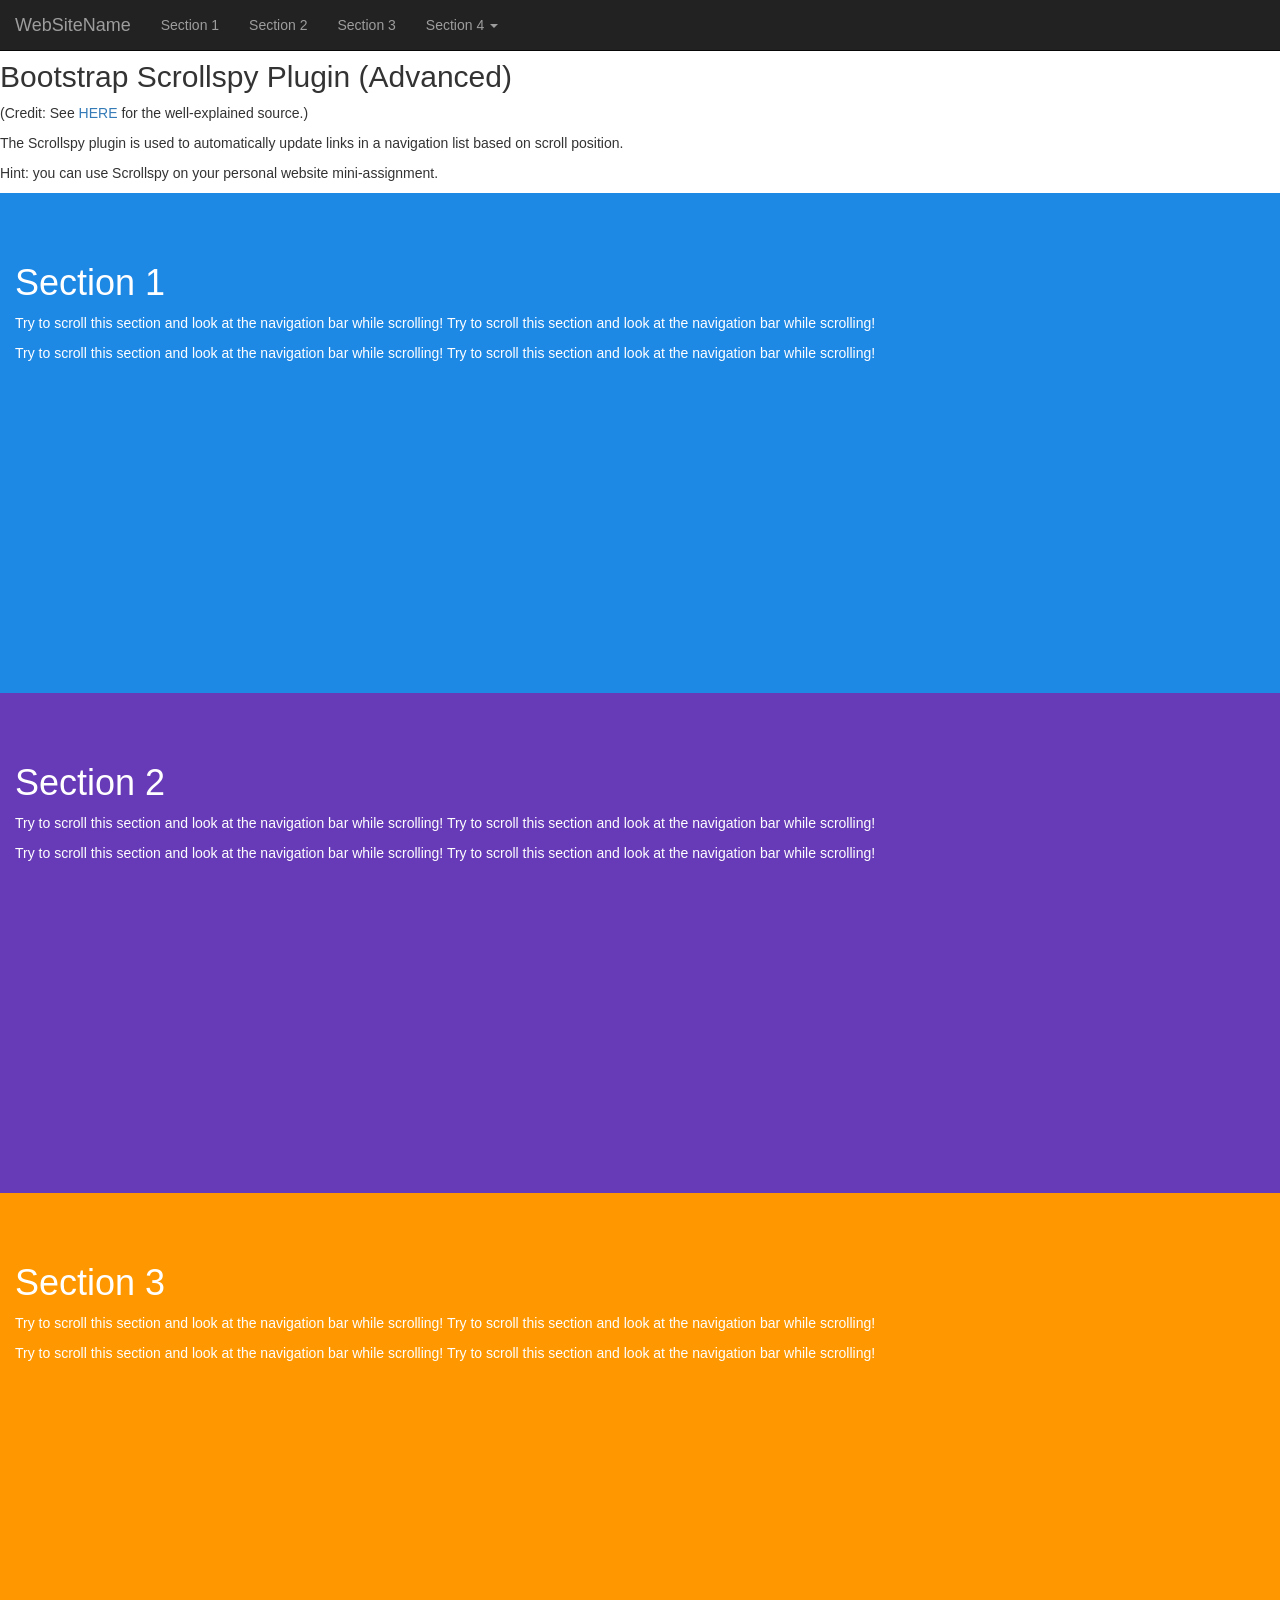
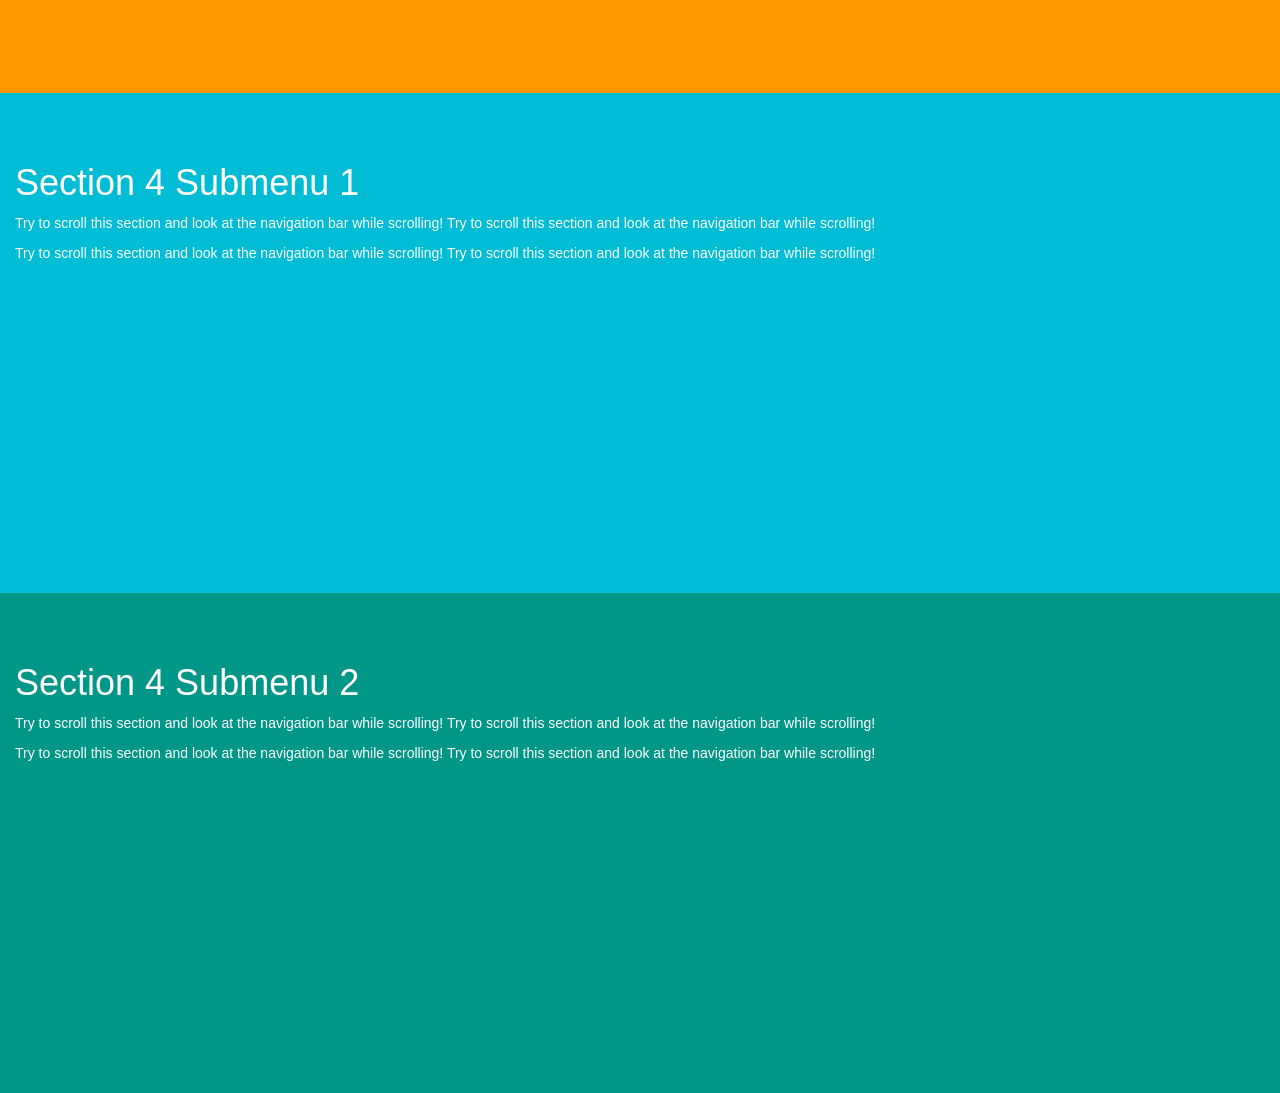
==== index.html @ ad75f625 "added example code from lecture 6 demo code" ====
<!DOCTYPE html>
<html lang="en">

<head>
  <title>Bootstrap Example</title>
  <meta charset="utf-8">
  <meta name="viewport" content="width=device-width, initial-scale=1">
  <!-- Stylesheets -->
  <link rel="stylesheet" href="https://maxcdn.bootstrapcdn.com/bootstrap/3.4.1/css/bootstrap.min.css">
  <link rel="stylesheet" href="myStyle_Scrollspy.css" />

  <script src="https://ajax.googleapis.com/ajax/libs/jquery/3.4.1/jquery.min.js"></script>
  <script src="https://maxcdn.bootstrapcdn.com/bootstrap/3.4.1/js/bootstrap.min.js"></script>
</head>

<!-- note that the body tag can have attribute as well -->

<body data-spy="scroll" data-target=".navbar" data-offset="50">

  <br>
  <br>
  <h2>Bootstrap Scrollspy Plugin (Advanced)</h2>
  <p> (Credit: See <a href="https://www.w3schools.com/bootstrap/bootstrap_scrollspy.asp" target="_blank"> HERE</a> for
    the
    well-explained source.)</p>

  <p>The Scrollspy plugin is used to automatically update links in a navigation list based on scroll position.</p>
  <p>Hint: you can use Scrollspy on your personal website mini-assignment.</p>

  <nav class="navbar navbar-inverse navbar-fixed-top">
    <div class="container-fluid">
      <div class="navbar-header">
        <button type="button" class="navbar-toggle" data-toggle="collapse" data-target="#myNavbar">
          <span class="icon-bar"></span>
          <span class="icon-bar"></span>
          <span class="icon-bar"></span>
        </button>
        <a class="navbar-brand" href="#">WebSiteName</a>
      </div>
      <div>
        <div class="collapse navbar-collapse" id="myNavbar">
          <ul class="nav navbar-nav">
            <li><a href="#section1">Section 1</a></li>
            <li><a href="#section2">Section 2</a></li>
            <li><a href="#section3">Section 3</a></li>
            <li class="dropdown"><a class="dropdown-toggle" data-toggle="dropdown" href="#">Section 4 <span
                  class="caret"></span></a>
              <ul class="dropdown-menu">
                <li><a href="#section41">Section 4-1</a></li>
                <li><a href="#section42">Section 4-2</a></li>
              </ul>
            </li>
          </ul>
        </div>
      </div>
    </div>
  </nav>

  <div id="section1" class="container-fluid">
    <h1>Section 1</h1>
    <p>Try to scroll this section and look at the navigation bar while scrolling! Try to scroll this section and look at
      the navigation bar while scrolling!</p>
    <p>Try to scroll this section and look at the navigation bar while scrolling! Try to scroll this section and look at
      the navigation bar while scrolling!</p>
  </div>
  <div id="section2" class="container-fluid">
    <h1>Section 2</h1>
    <p>Try to scroll this section and look at the navigation bar while scrolling! Try to scroll this section and look at
      the navigation bar while scrolling!</p>
    <p>Try to scroll this section and look at the navigation bar while scrolling! Try to scroll this section and look at
      the navigation bar while scrolling!</p>
  </div>
  <div id="section3" class="container-fluid">
    <h1>Section 3</h1>
    <p>Try to scroll this section and look at the navigation bar while scrolling! Try to scroll this section and look at
      the navigation bar while scrolling!</p>
    <p>Try to scroll this section and look at the navigation bar while scrolling! Try to scroll this section and look at
      the navigation bar while scrolling!</p>
  </div>
  <div id="section41" class="container-fluid">
    <h1>Section 4 Submenu 1</h1>
    <p>Try to scroll this section and look at the navigation bar while scrolling! Try to scroll this section and look at
      the navigation bar while scrolling!</p>
    <p>Try to scroll this section and look at the navigation bar while scrolling! Try to scroll this section and look at
      the navigation bar while scrolling!</p>
  </div>
  <div id="section42" class="container-fluid">
    <h1>Section 4 Submenu 2</h1>
    <p>Try to scroll this section and look at the navigation bar while scrolling! Try to scroll this section and look at
      the navigation bar while scrolling!</p>
    <p>Try to scroll this section and look at the navigation bar while scrolling! Try to scroll this section and look at
      the navigation bar while scrolling!</p>
  </div>


</body>

</html>
---- myStyle_Scrollspy.css ----
body {
  position: relative;
}

#section1 {
  padding-top: 50px;
  height: 500px;
  color: #fff;
  background-color: #1E88E5;
}

#section2 {
  padding-top: 50px;
  height: 500px;
  color: #fff;
  background-color: #673ab7;
}

#section3 {
  padding-top: 50px;
  height: 500px;
  color: #fff;
  background-color: #ff9800;
}

#section41 {
  padding-top: 50px;
  height: 500px;
  color: #fff;
  background-color: #00bcd4;
}

#section42 {
  padding-top: 50px;
  height: 500px;
  color: #fff;
  background-color: #009688;
}
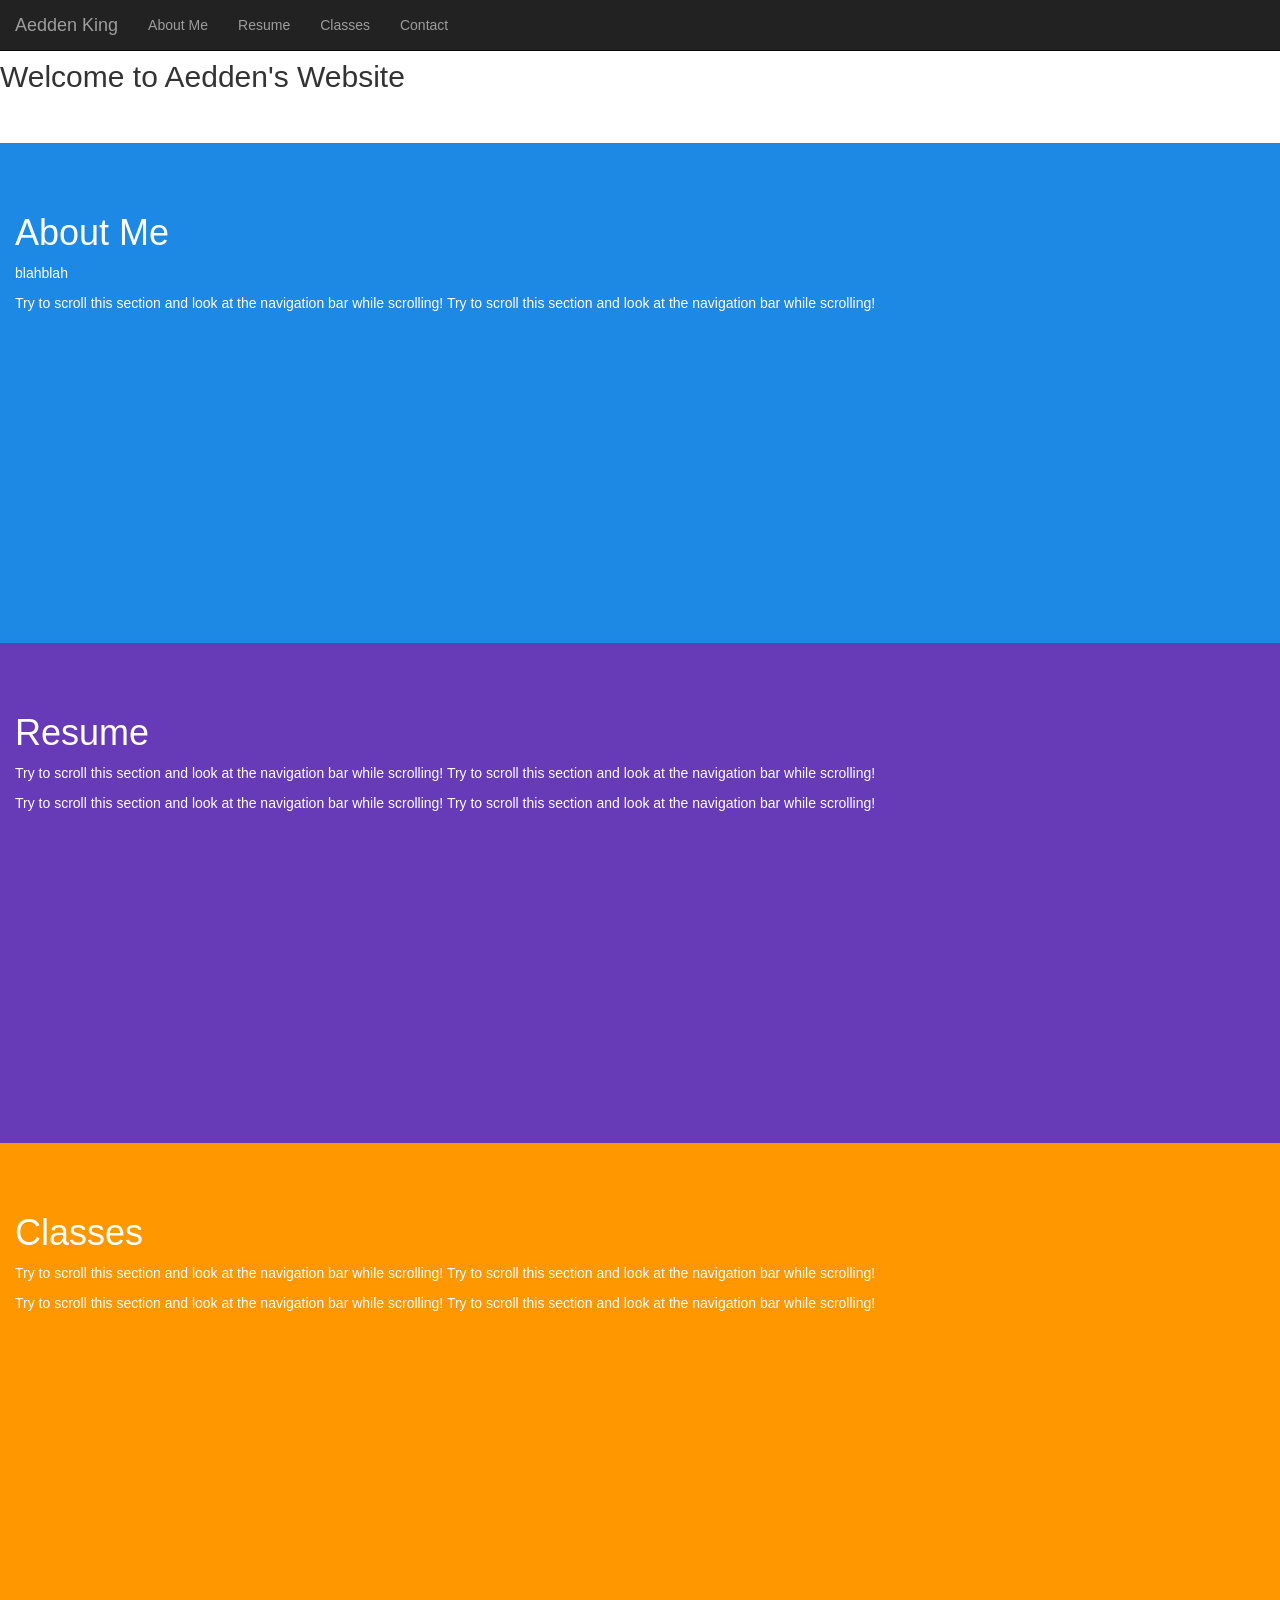
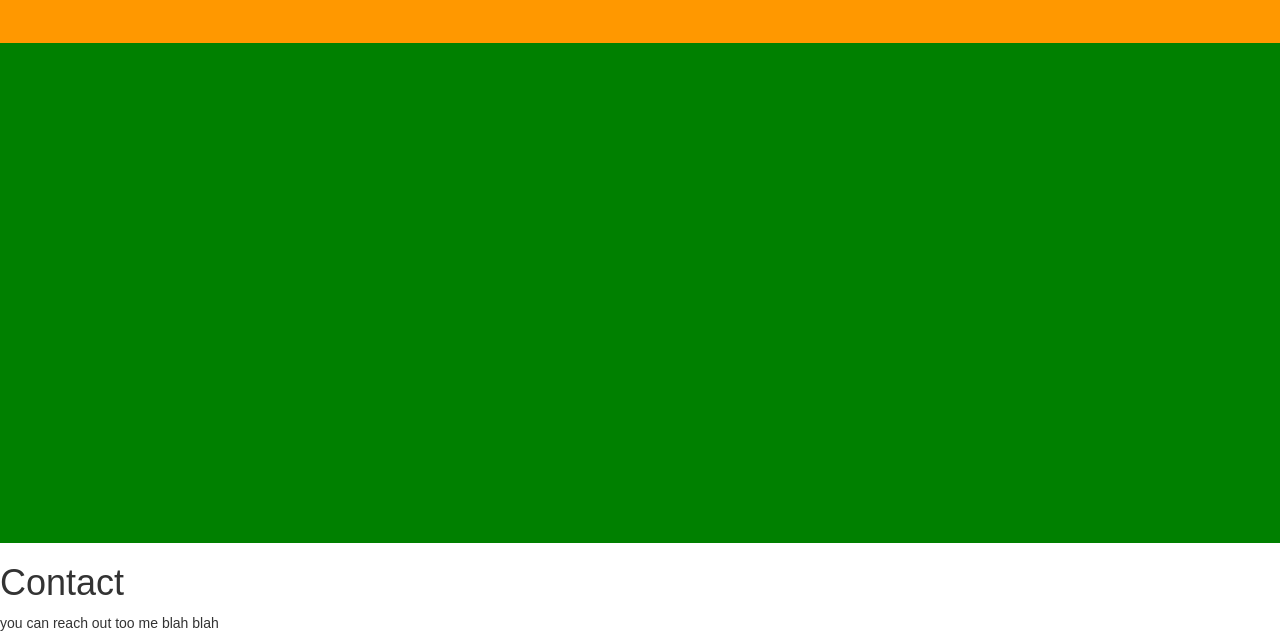
==== commit b1a8df55: "eddited template file to personal website for aedden" ====
--- a/index.html
+++ b/index.html
@@ -2,7 +2,7 @@
 <html lang="en">
 
 <head>
-  <title>Bootstrap Example</title>
+  <title>Aedden King Personal Website</title>
   <meta charset="utf-8">
   <meta name="viewport" content="width=device-width, initial-scale=1">
   <!-- Stylesheets -->
@@ -19,14 +19,9 @@
 
   <br>
   <br>
-  <h2>Bootstrap Scrollspy Plugin (Advanced)</h2>
-  <p> (Credit: See <a href="https://www.w3schools.com/bootstrap/bootstrap_scrollspy.asp" target="_blank"> HERE</a> for
-    the
-    well-explained source.)</p>
-
-  <p>The Scrollspy plugin is used to automatically update links in a navigation list based on scroll position.</p>
-  <p>Hint: you can use Scrollspy on your personal website mini-assignment.</p>
-
+  <h2>Welcome to Aedden's Website </h2>
+  <br>
+  <br>
   <nav class="navbar navbar-inverse navbar-fixed-top">
     <div class="container-fluid">
       <div class="navbar-header">
@@ -35,19 +30,20 @@
           <span class="icon-bar"></span>
           <span class="icon-bar"></span>
         </button>
-        <a class="navbar-brand" href="#">WebSiteName</a>
+        <a class="navbar-brand" href="#">Aedden King</a>
       </div>
       <div>
         <div class="collapse navbar-collapse" id="myNavbar">
           <ul class="nav navbar-nav">
-            <li><a href="#section1">Section 1</a></li>
-            <li><a href="#section2">Section 2</a></li>
-            <li><a href="#section3">Section 3</a></li>
-            <li class="dropdown"><a class="dropdown-toggle" data-toggle="dropdown" href="#">Section 4 <span
+            <li><a href="#section1">About Me</a></li>
+            <li><a href="#section2">Resume</a></li>
+            <li><a href="#section3">Classes</a></li>
+            <li><a href="#section4">Contact</a></li>
+            <!-- <li class="dropdown"><a class="dropdown-toggle" data-toggle="dropdown" href="#">Section 4 <span
                   class="caret"></span></a>
               <ul class="dropdown-menu">
                 <li><a href="#section41">Section 4-1</a></li>
-                <li><a href="#section42">Section 4-2</a></li>
+                <li><a href="#section42">Section 4-2</a></li> -->
               </ul>
             </li>
           </ul>
@@ -57,27 +53,29 @@
   </nav>
 
   <div id="section1" class="container-fluid">
-    <h1>Section 1</h1>
-    <p>Try to scroll this section and look at the navigation bar while scrolling! Try to scroll this section and look at
-      the navigation bar while scrolling!</p>
+    <h1>About Me</h1>
+    <p>blahblah</p>
     <p>Try to scroll this section and look at the navigation bar while scrolling! Try to scroll this section and look at
       the navigation bar while scrolling!</p>
   </div>
   <div id="section2" class="container-fluid">
-    <h1>Section 2</h1>
+    <h1>Resume</h1>
     <p>Try to scroll this section and look at the navigation bar while scrolling! Try to scroll this section and look at
       the navigation bar while scrolling!</p>
     <p>Try to scroll this section and look at the navigation bar while scrolling! Try to scroll this section and look at
       the navigation bar while scrolling!</p>
   </div>
   <div id="section3" class="container-fluid">
-    <h1>Section 3</h1>
+    <h1>Classes</h1>
     <p>Try to scroll this section and look at the navigation bar while scrolling! Try to scroll this section and look at
       the navigation bar while scrolling!</p>
     <p>Try to scroll this section and look at the navigation bar while scrolling! Try to scroll this section and look at
       the navigation bar while scrolling!</p>
   </div>
-  <div id="section41" class="container-fluid">
+  <div id="section4" class="container-fluid"></div>
+  <h1>Contact</h1>
+  <p>you can reach out too me blah blah</p>
+  <!-- <div id="section41" class="container-fluid">
     <h1>Section 4 Submenu 1</h1>
     <p>Try to scroll this section and look at the navigation bar while scrolling! Try to scroll this section and look at
       the navigation bar while scrolling!</p>
@@ -89,7 +87,7 @@
     <p>Try to scroll this section and look at the navigation bar while scrolling! Try to scroll this section and look at
       the navigation bar while scrolling!</p>
     <p>Try to scroll this section and look at the navigation bar while scrolling! Try to scroll this section and look at
-      the navigation bar while scrolling!</p>
+      the navigation bar while scrolling!</p> -->
   </div>
 
 
--- a/myStyle_Scrollspy.css
+++ b/myStyle_Scrollspy.css
@@ -23,7 +23,14 @@
   background-color: #ff9800;
 }
 
-#section41 {
+#section4 {
+  padding-top: 50px;
+  height: 500px;
+  color: #fff;
+  background-color: #008000;
+}
+
+/* #section41 {
   padding-top: 50px;
   height: 500px;
   color: #fff;
@@ -35,4 +42,4 @@
   height: 500px;
   color: #fff;
   background-color: #009688;
-}
+} */
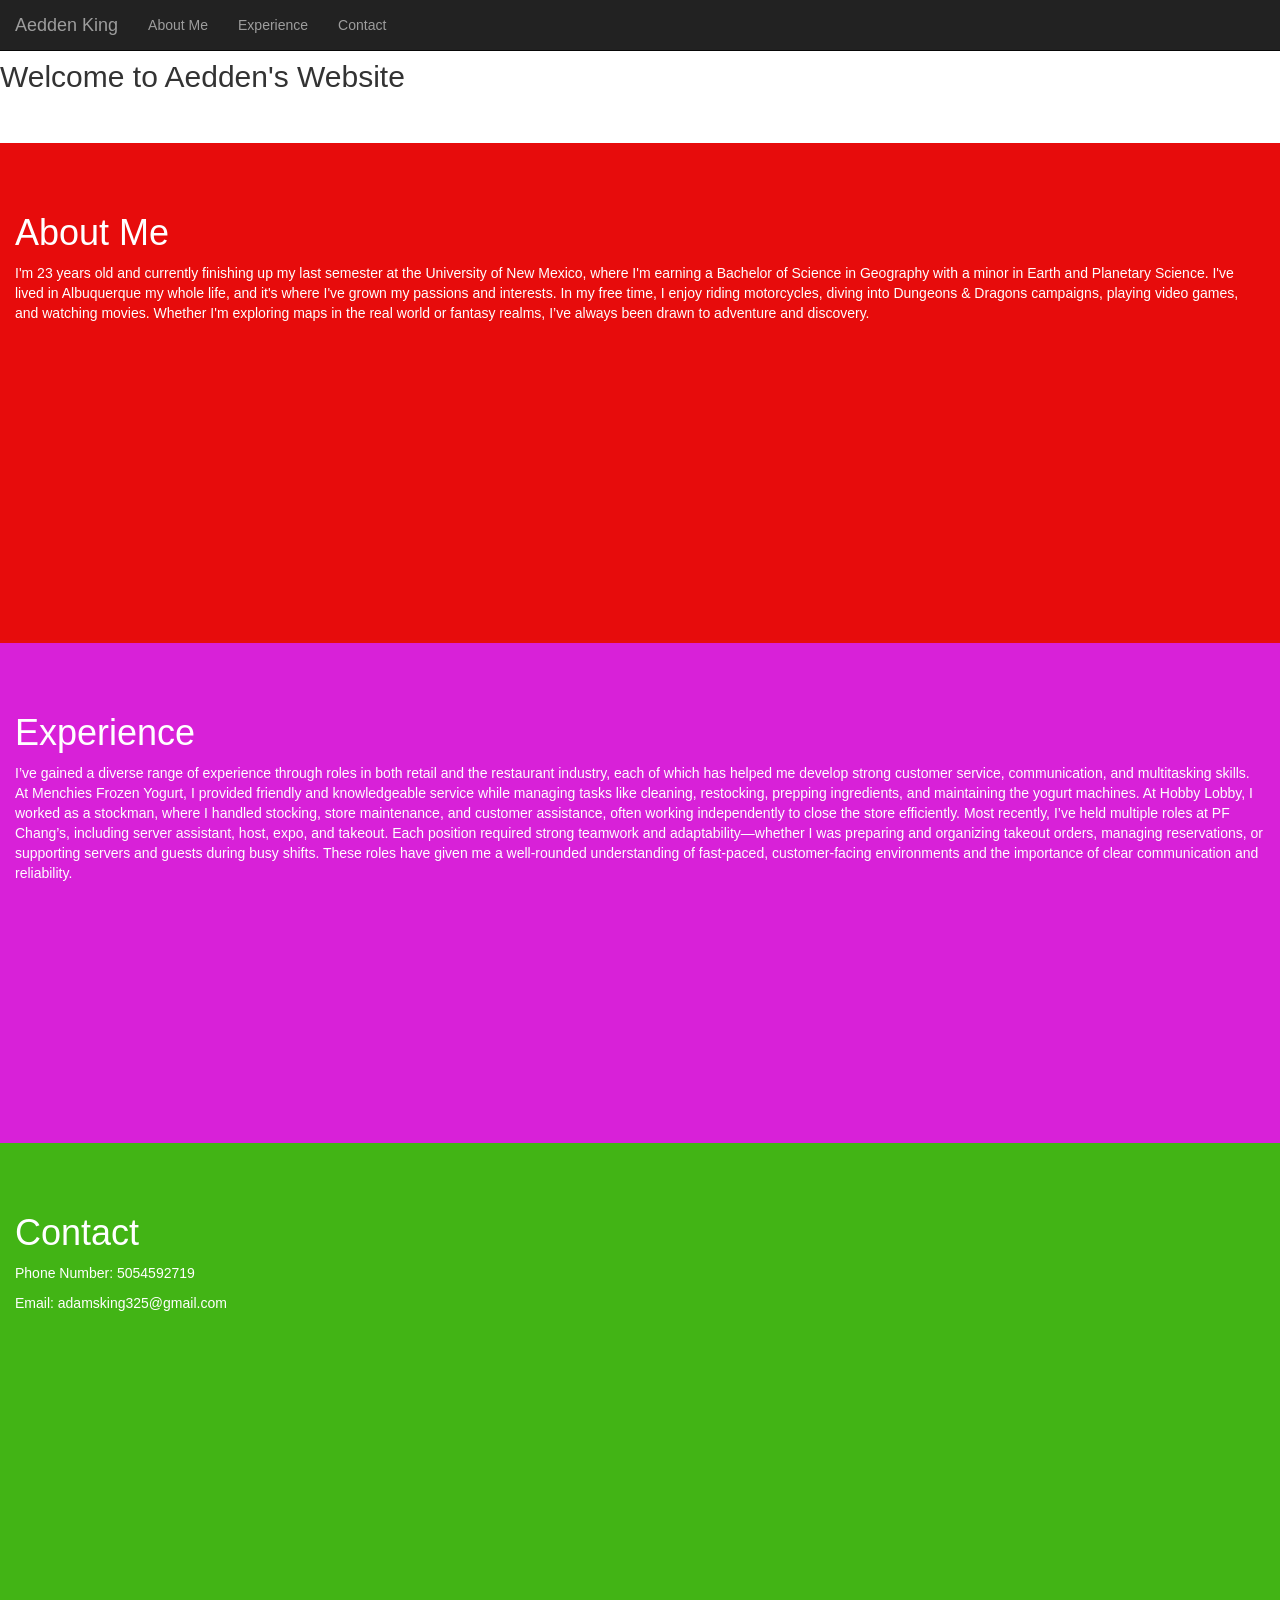
==== commit 002e2b53: "finished website template for Aedden" ====
--- a/index.html
+++ b/index.html
@@ -36,9 +36,8 @@
         <div class="collapse navbar-collapse" id="myNavbar">
           <ul class="nav navbar-nav">
             <li><a href="#section1">About Me</a></li>
-            <li><a href="#section2">Resume</a></li>
-            <li><a href="#section3">Classes</a></li>
-            <li><a href="#section4">Contact</a></li>
+            <li><a href="#section2">Experience</a></li>
+            <li><a href="#section3">Contact</a></li>
             <!-- <li class="dropdown"><a class="dropdown-toggle" data-toggle="dropdown" href="#">Section 4 <span
                   class="caret"></span></a>
               <ul class="dropdown-menu">
@@ -54,27 +53,19 @@
 
   <div id="section1" class="container-fluid">
     <h1>About Me</h1>
-    <p>blahblah</p>
-    <p>Try to scroll this section and look at the navigation bar while scrolling! Try to scroll this section and look at
-      the navigation bar while scrolling!</p>
+    <p>I'm 23 years old and currently finishing up my last semester at the University of New Mexico, where I'm earning a Bachelor of Science in Geography with a minor in Earth and Planetary Science. I've lived in Albuquerque my whole life, and it's where I've grown my passions and interests. In my free time, I enjoy riding motorcycles, diving into Dungeons & Dragons campaigns, playing video games, and watching movies. Whether I'm exploring maps in the real world or fantasy realms, I’ve always been drawn to adventure and discovery.</p>
   </div>
   <div id="section2" class="container-fluid">
-    <h1>Resume</h1>
-    <p>Try to scroll this section and look at the navigation bar while scrolling! Try to scroll this section and look at
-      the navigation bar while scrolling!</p>
-    <p>Try to scroll this section and look at the navigation bar while scrolling! Try to scroll this section and look at
-      the navigation bar while scrolling!</p>
+    <h1>Experience</h1>
+    <p>I’ve gained a diverse range of experience through roles in both retail and the restaurant industry, each of which has helped me develop strong customer service, communication, and multitasking skills. At Menchies Frozen Yogurt, I provided friendly and knowledgeable service while managing tasks like cleaning, restocking, prepping ingredients, and maintaining the yogurt machines. At Hobby Lobby, I worked as a stockman, where I handled stocking, store maintenance, and customer assistance, often working independently to close the store efficiently. Most recently, I’ve held multiple roles at PF Chang’s, including server assistant, host, expo, and takeout. Each position required strong teamwork and adaptability—whether I was preparing and organizing takeout orders, managing reservations, or supporting servers and guests during busy shifts. These roles have given me a well-rounded understanding of fast-paced, customer-facing environments and the importance of clear communication and reliability.</p>
+    
   </div>
   <div id="section3" class="container-fluid">
-    <h1>Classes</h1>
-    <p>Try to scroll this section and look at the navigation bar while scrolling! Try to scroll this section and look at
-      the navigation bar while scrolling!</p>
-    <p>Try to scroll this section and look at the navigation bar while scrolling! Try to scroll this section and look at
-      the navigation bar while scrolling!</p>
+    <h1>Contact</h1>
+    <p>Phone Number: 5054592719</p>
+    <p>Email: adamsking325@gmail.com</p>
   </div>
   <div id="section4" class="container-fluid"></div>
-  <h1>Contact</h1>
-  <p>you can reach out too me blah blah</p>
   <!-- <div id="section41" class="container-fluid">
     <h1>Section 4 Submenu 1</h1>
     <p>Try to scroll this section and look at the navigation bar while scrolling! Try to scroll this section and look at
--- a/myStyle_Scrollspy.css
+++ b/myStyle_Scrollspy.css
@@ -6,29 +6,23 @@
   padding-top: 50px;
   height: 500px;
   color: #fff;
-  background-color: #1E88E5;
+  background-color: #e70c0c;
 }
 
 #section2 {
   padding-top: 50px;
   height: 500px;
   color: #fff;
-  background-color: #673ab7;
+  background-color: #d821d8;
 }
 
 #section3 {
   padding-top: 50px;
   height: 500px;
   color: #fff;
-  background-color: #ff9800;
+  background-color: #42b415;
 }
 
-#section4 {
-  padding-top: 50px;
-  height: 500px;
-  color: #fff;
-  background-color: #008000;
-}
 
 /* #section41 {
   padding-top: 50px;
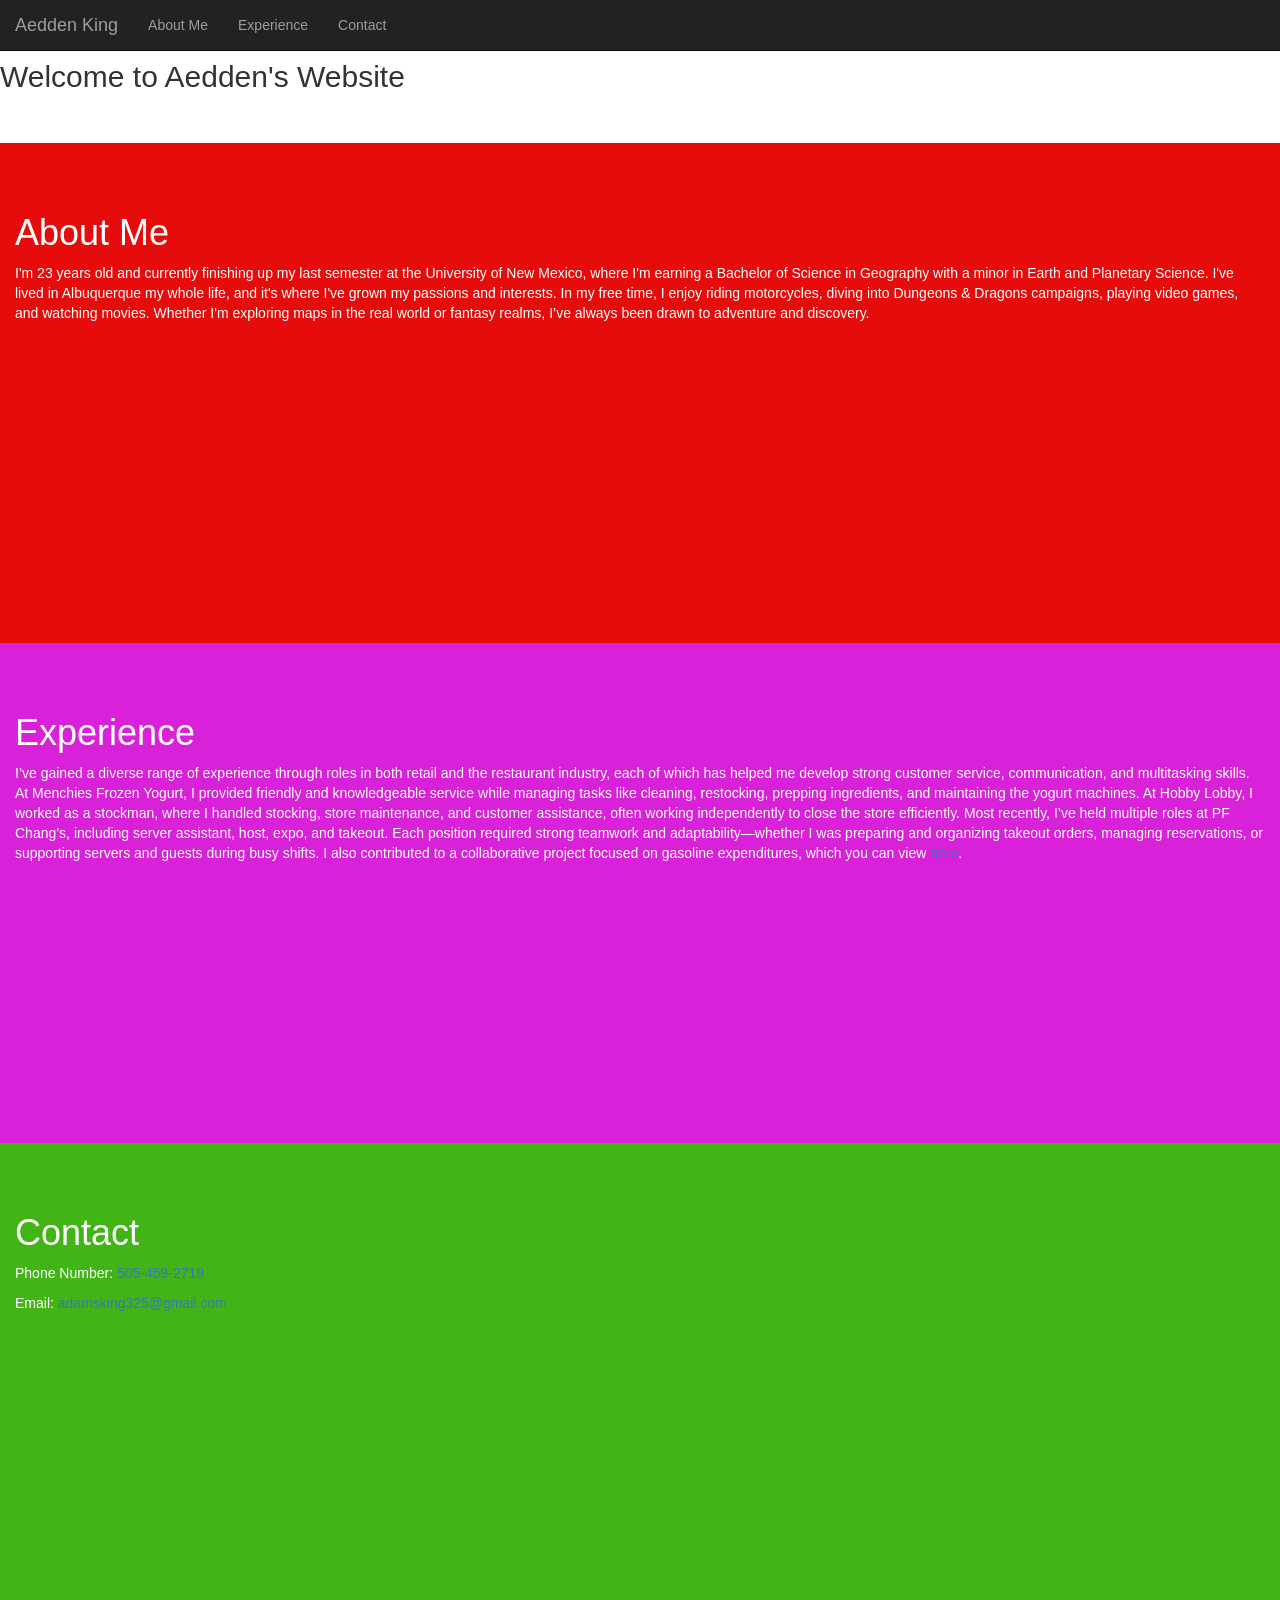
==== commit 4b738dbd: "Included Website" ====
--- a/index.html
+++ b/index.html
@@ -13,13 +13,11 @@
   <script src="https://maxcdn.bootstrapcdn.com/bootstrap/3.4.1/js/bootstrap.min.js"></script>
 </head>
 
-<!-- note that the body tag can have attribute as well -->
-
 <body data-spy="scroll" data-target=".navbar" data-offset="50">
 
   <br>
   <br>
-  <h2>Welcome to Aedden's Website </h2>
+  <h2>Welcome to Aedden's Website</h2>
   <br>
   <br>
   <nav class="navbar navbar-inverse navbar-fixed-top">
@@ -38,13 +36,15 @@
             <li><a href="#section1">About Me</a></li>
             <li><a href="#section2">Experience</a></li>
             <li><a href="#section3">Contact</a></li>
-            <!-- <li class="dropdown"><a class="dropdown-toggle" data-toggle="dropdown" href="#">Section 4 <span
-                  class="caret"></span></a>
+            <!-- 
+            <li class="dropdown">
+              <a class="dropdown-toggle" data-toggle="dropdown" href="#">Section 4 <span class="caret"></span></a>
               <ul class="dropdown-menu">
                 <li><a href="#section41">Section 4-1</a></li>
-                <li><a href="#section42">Section 4-2</a></li> -->
+                <li><a href="#section42">Section 4-2</a></li>
               </ul>
             </li>
+            -->
           </ul>
         </div>
       </div>
@@ -55,33 +55,21 @@
     <h1>About Me</h1>
     <p>I'm 23 years old and currently finishing up my last semester at the University of New Mexico, where I'm earning a Bachelor of Science in Geography with a minor in Earth and Planetary Science. I've lived in Albuquerque my whole life, and it's where I've grown my passions and interests. In my free time, I enjoy riding motorcycles, diving into Dungeons & Dragons campaigns, playing video games, and watching movies. Whether I'm exploring maps in the real world or fantasy realms, I’ve always been drawn to adventure and discovery.</p>
   </div>
+
   <div id="section2" class="container-fluid">
     <h1>Experience</h1>
-    <p>I’ve gained a diverse range of experience through roles in both retail and the restaurant industry, each of which has helped me develop strong customer service, communication, and multitasking skills. At Menchies Frozen Yogurt, I provided friendly and knowledgeable service while managing tasks like cleaning, restocking, prepping ingredients, and maintaining the yogurt machines. At Hobby Lobby, I worked as a stockman, where I handled stocking, store maintenance, and customer assistance, often working independently to close the store efficiently. Most recently, I’ve held multiple roles at PF Chang’s, including server assistant, host, expo, and takeout. Each position required strong teamwork and adaptability—whether I was preparing and organizing takeout orders, managing reservations, or supporting servers and guests during busy shifts. These roles have given me a well-rounded understanding of fast-paced, customer-facing environments and the importance of clear communication and reliability.</p>
-    
+    <p>I’ve gained a diverse range of experience through roles in both retail and the restaurant industry, each of which has helped me develop strong customer service, communication, and multitasking skills. At Menchies Frozen Yogurt, I provided friendly and knowledgeable service while managing tasks like cleaning, restocking, prepping ingredients, and maintaining the yogurt machines. At Hobby Lobby, I worked as a stockman, where I handled stocking, store maintenance, and customer assistance, often working independently to close the store efficiently. Most recently, I’ve held multiple roles at PF Chang’s, including server assistant, host, expo, and takeout. Each position required strong teamwork and adaptability—whether I was preparing and organizing takeout orders, managing reservations, or supporting servers and guests during busy shifts. I also contributed to a collaborative project focused on gasoline expenditures, which you can view <a href="https://ecarreno64.github.io/EmelinaCarrenoWebApp/FinalFuelProjectProduct.html" target="_blank">here</a>.</p>
   </div>
+
   <div id="section3" class="container-fluid">
     <h1>Contact</h1>
-    <p>Phone Number: 5054592719</p>
-    <p>Email: adamsking325@gmail.com</p>
-  </div>
-  <div id="section4" class="container-fluid"></div>
-  <!-- <div id="section41" class="container-fluid">
-    <h1>Section 4 Submenu 1</h1>
-    <p>Try to scroll this section and look at the navigation bar while scrolling! Try to scroll this section and look at
-      the navigation bar while scrolling!</p>
-    <p>Try to scroll this section and look at the navigation bar while scrolling! Try to scroll this section and look at
-      the navigation bar while scrolling!</p>
-  </div>
-  <div id="section42" class="container-fluid">
-    <h1>Section 4 Submenu 2</h1>
-    <p>Try to scroll this section and look at the navigation bar while scrolling! Try to scroll this section and look at
-      the navigation bar while scrolling!</p>
-    <p>Try to scroll this section and look at the navigation bar while scrolling! Try to scroll this section and look at
-      the navigation bar while scrolling!</p> -->
+    <p>Phone Number: <a href="tel:5054592719">505-459-2719</a></p>
+    <p>Email: <a href="mailto:adamsking325@gmail.com">adamsking325@gmail.com</a></p>
   </div>
 
+  <!-- Optional empty section placeholder, can be removed if unused -->
+  <div id="section4" class="container-fluid"></div>
 
 </body>
 
-</html>+</html>
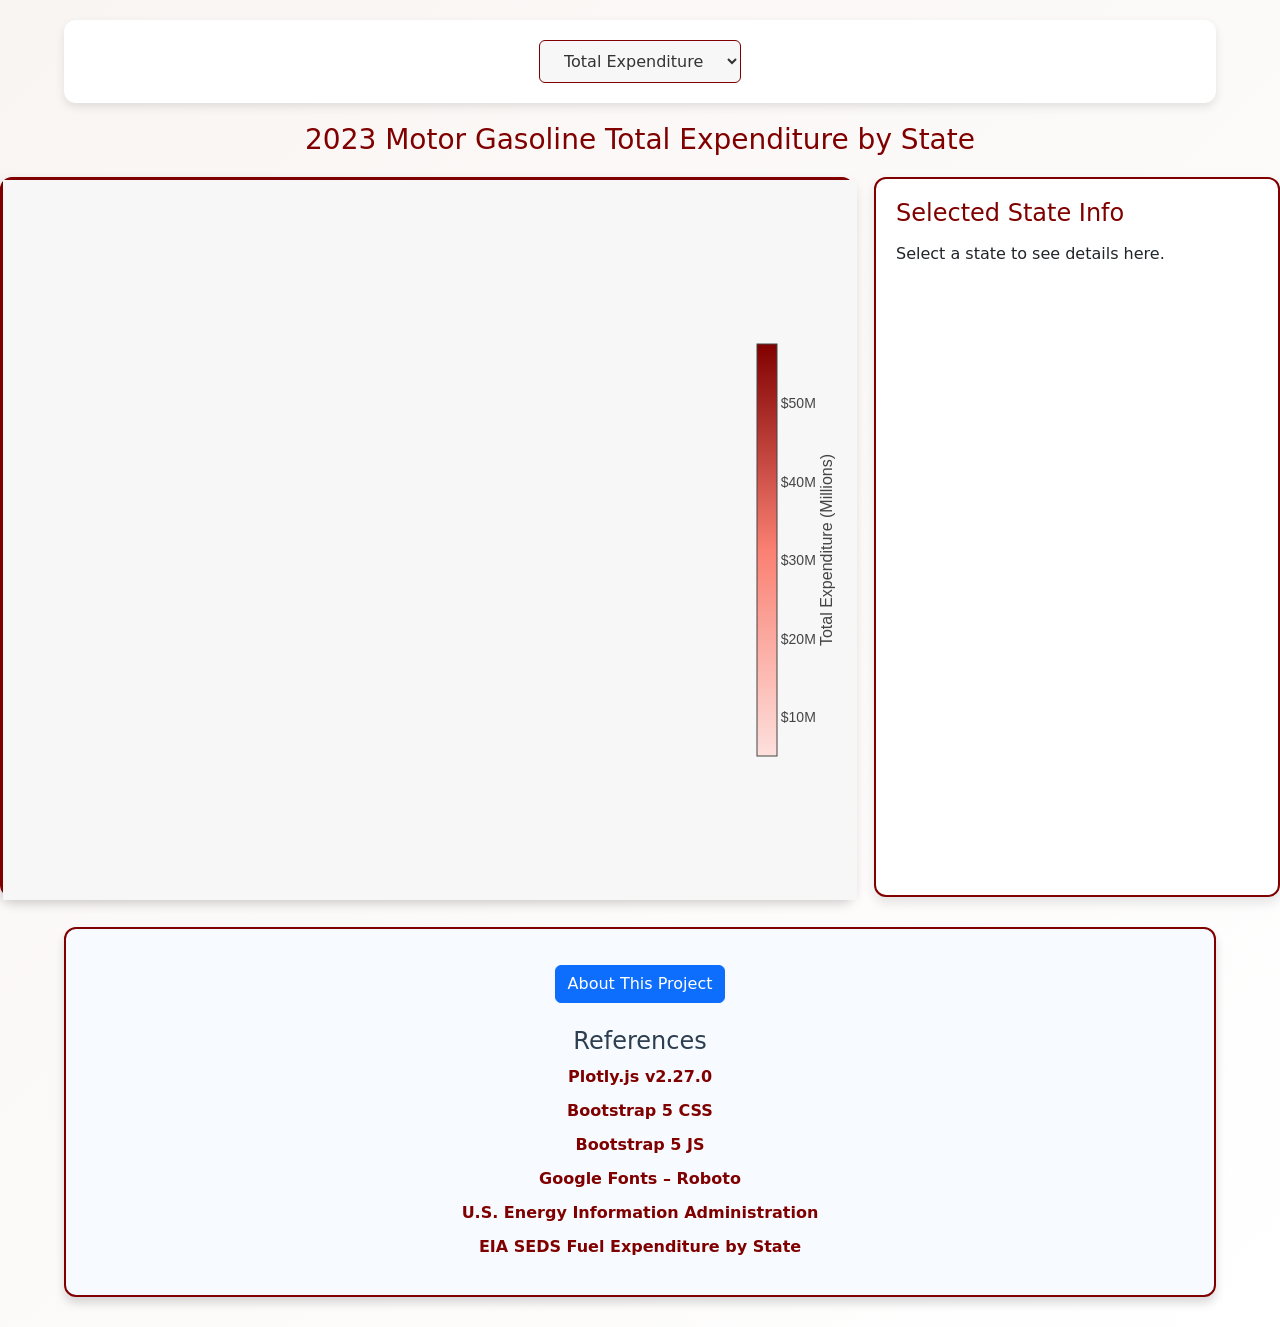
==== commit eaf84321: "Add files via upload" ====
--- a/index.html
+++ b/index.html
@@ -1,75 +1,87 @@
 <!DOCTYPE html>
 <html lang="en">
+<head>
+  <meta charset="UTF-8" />
+  <title>U.S. Fuel Expenditure Dashboard</title>
+  <meta name="viewport" content="width=device-width, initial-scale=1.0" />
 
-<head>
-  <title>Aedden King Personal Website</title>
-  <meta charset="utf-8">
-  <meta name="viewport" content="width=device-width, initial-scale=1">
-  <!-- Stylesheets -->
-  <link rel="stylesheet" href="https://maxcdn.bootstrapcdn.com/bootstrap/3.4.1/css/bootstrap.min.css">
-  <link rel="stylesheet" href="myStyle_Scrollspy.css" />
+  <!-- Plotly Library -->
+  <script src="https://cdn.plot.ly/plotly-2.27.0.min.js"></script>
 
-  <script src="https://ajax.googleapis.com/ajax/libs/jquery/3.4.1/jquery.min.js"></script>
-  <script src="https://maxcdn.bootstrapcdn.com/bootstrap/3.4.1/js/bootstrap.min.js"></script>
+  <!-- CSS Links -->
+  <link rel="stylesheet" href="FuelFinalProjectProduct.css" />
+  <link href="https://cdn.jsdelivr.net/npm/bootstrap@5.3.0/dist/css/bootstrap.min.css" rel="stylesheet">
+  <link href="https://fonts.googleapis.com/css2?family=Roboto&display=swap" rel="stylesheet">
 </head>
 
-<body data-spy="scroll" data-target=".navbar" data-offset="50">
+<body>
+  <!-- Filter Controls -->
+  <div id="filters">
+    <select id="expenditureType" onchange="updateMapAndTitle()">
+      <option value="total">Total Expenditure</option>
+      <option value="crudeOil">Crude Oil</option>
+      <option value="refining">Refining</option>
+      <option value="distribution">Distribution</option>
+      <option value="taxes">Taxes</option>
+      <option value="fuelCost">Fuel Cost</option>
+    </select>
+  </div>
 
-  <br>
-  <br>
-  <h2>Welcome to Aedden's Website</h2>
-  <br>
-  <br>
-  <nav class="navbar navbar-inverse navbar-fixed-top">
-    <div class="container-fluid">
-      <div class="navbar-header">
-        <button type="button" class="navbar-toggle" data-toggle="collapse" data-target="#myNavbar">
-          <span class="icon-bar"></span>
-          <span class="icon-bar"></span>
-          <span class="icon-bar"></span>
-        </button>
-        <a class="navbar-brand" href="#">Aedden King</a>
-      </div>
-      <div>
-        <div class="collapse navbar-collapse" id="myNavbar">
-          <ul class="nav navbar-nav">
-            <li><a href="#section1">About Me</a></li>
-            <li><a href="#section2">Experience</a></li>
-            <li><a href="#section3">Contact</a></li>
-            <!-- 
-            <li class="dropdown">
-              <a class="dropdown-toggle" data-toggle="dropdown" href="#">Section 4 <span class="caret"></span></a>
-              <ul class="dropdown-menu">
-                <li><a href="#section41">Section 4-1</a></li>
-                <li><a href="#section42">Section 4-2</a></li>
-              </ul>
-            </li>
-            -->
+  <!-- Dynamic Title -->
+  <h2 id="mapTitle" class="text-center mt-3">2023 Motor Gasoline Total Expenditure by State</h2>
+
+  <!-- Map and Info Panel -->
+  <div style="display: flex; justify-content: center; gap: 20px; flex-wrap: wrap;">
+    <div id="map" style="flex: 1 1 65%; min-width: 300px;"></div>
+    <div id="stateInfoBox" style="flex: 1 1 30%; min-width: 250px;" class="info-box">
+      <h4>Selected State Info</h4>
+      <p>Select a state to see details here.</p>
+    </div>
+  </div>
+
+  <!-- Footer Section -->
+  <div id="footer">
+    <button class="btn btn-primary mt-3" data-bs-toggle="modal" data-bs-target="#aboutModal">
+      About This Project
+    </button>
+    <h4 class="mt-4">References</h4>
+    <ul>
+      <li><a href="https://cdn.plot.ly/plotly-2.27.0.min.js" target="_blank">Plotly.js v2.27.0</a></li>
+      <li><a href="https://cdn.jsdelivr.net/npm/bootstrap@5.3.0/dist/css/bootstrap.min.css" target="_blank">Bootstrap 5 CSS</a></li>
+      <li><a href="https://cdn.jsdelivr.net/npm/bootstrap@5.3.0/dist/js/bootstrap.bundle.min.js" target="_blank">Bootstrap 5 JS</a></li>
+      <li><a href="https://fonts.googleapis.com/css2?family=Roboto&display=swap" target="_blank">Google Fonts – Roboto</a></li>
+      <li><a href="https://www.eia.gov/" target="_blank">U.S. Energy Information Administration</a></li>
+      <li><a href="https://www.eia.gov/state/seds/data.php?incfile=/state/seds/sep_fuel/html/fuel_mg.html&sid=US" target="_blank">EIA SEDS Fuel Expenditure by State</a></li>
+    </ul>
+  </div>
+
+  <!-- About Modal -->
+  <div class="modal fade" id="aboutModal" tabindex="-1" aria-labelledby="aboutModalLabel" aria-hidden="true">
+    <div class="modal-dialog modal-lg modal-dialog-centered">
+      <div class="modal-content">
+        <div class="modal-header">
+          <h5 class="modal-title" id="aboutModalLabel">About This Web App</h5>
+          <button type="button" class="btn-close" data-bs-dismiss="modal" aria-label="Close"></button>
+        </div>
+        <div class="modal-body">
+          <h6><strong>About the Project</strong></h6>
+          <p>This interactive web app displays U.S. fuel expenditure data by state using a choropleth map.
+             Users can explore breakdowns by fuel type, distribution, and taxes. It is designed for researchers, students, and the general public.</p>
+          <h6><strong>Team Members</strong></h6>
+          <ul>
+            <li><a href="https://github.com/TinsayeJ505/TinsayeJ505.github.io" target="_blank">Tinsaye Jensen</a> (tinsayej@unm.edu)</li>
+            <li><a href="https://github.com/ecarreno64/ecarreno64.github.io" target="_blank">Emelina Carreno</a> (ecarreno64@unm.edu)</li>
+            <li><a href="https://github.com/AeddenKing/AeddenKing.github.io" target="_blank">Aeddan King</a> (aking19@unm.edu)</li>
+            <li>William Holmes (wholmes@unm.edu)</li>
           </ul>
+          <p>Instructor: <a href="http://www.lipingyang.org" target="_blank">Dr. Liping Yang</a></p>
         </div>
       </div>
     </div>
-  </nav>
-
-  <div id="section1" class="container-fluid">
-    <h1>About Me</h1>
-    <p>I'm 23 years old and currently finishing up my last semester at the University of New Mexico, where I'm earning a Bachelor of Science in Geography with a minor in Earth and Planetary Science. I've lived in Albuquerque my whole life, and it's where I've grown my passions and interests. In my free time, I enjoy riding motorcycles, diving into Dungeons & Dragons campaigns, playing video games, and watching movies. Whether I'm exploring maps in the real world or fantasy realms, I’ve always been drawn to adventure and discovery.</p>
   </div>
 
-  <div id="section2" class="container-fluid">
-    <h1>Experience</h1>
-    <p>I’ve gained a diverse range of experience through roles in both retail and the restaurant industry, each of which has helped me develop strong customer service, communication, and multitasking skills. At Menchies Frozen Yogurt, I provided friendly and knowledgeable service while managing tasks like cleaning, restocking, prepping ingredients, and maintaining the yogurt machines. At Hobby Lobby, I worked as a stockman, where I handled stocking, store maintenance, and customer assistance, often working independently to close the store efficiently. Most recently, I’ve held multiple roles at PF Chang’s, including server assistant, host, expo, and takeout. Each position required strong teamwork and adaptability—whether I was preparing and organizing takeout orders, managing reservations, or supporting servers and guests during busy shifts. I also contributed to a collaborative project focused on gasoline expenditures, which you can view <a href="https://ecarreno64.github.io/EmelinaCarrenoWebApp/FinalFuelProjectProduct.html" target="_blank">here</a>.</p>
-  </div>
-
-  <div id="section3" class="container-fluid">
-    <h1>Contact</h1>
-    <p>Phone Number: <a href="tel:5054592719">505-459-2719</a></p>
-    <p>Email: <a href="mailto:adamsking325@gmail.com">adamsking325@gmail.com</a></p>
-  </div>
-
-  <!-- Optional empty section placeholder, can be removed if unused -->
-  <div id="section4" class="container-fluid"></div>
-
+  <!-- JS Files (placed last for load order) -->
+  <script src="https://cdn.jsdelivr.net/npm/bootstrap@5.3.0/dist/js/bootstrap.bundle.min.js"></script>
+  <script src="FuelFinalProduct.js"></script>
 </body>
-
 </html>
--- a/FuelFinalProjectProduct.css
+++ b/FuelFinalProjectProduct.css
@@ -0,0 +1,130 @@
+/* Global Styles */
+body {
+  font-family: 'Roboto', sans-serif;
+  margin: 0;
+  padding: 0;
+  background: linear-gradient(135deg, #f9f5f3, #ffffff);
+}
+
+/* Filter Section */
+#filters {
+  padding: 20px;
+  background: #ffffff;
+  margin: 20px auto;
+  width: 90%;
+  border-radius: 12px;
+  box-shadow: 0 4px 10px rgba(0, 0, 0, 0.1);
+  text-align: center;
+}
+
+/* Dropdown Menu */
+select {
+  padding: 10px 20px;
+  margin: 10px 5px;
+  font-size: 16px;
+  border: 1px solid #800000;
+  border-radius: 6px;
+  background-color: #f7f7f7;
+  color: #333;
+  cursor: pointer;
+}
+
+select:hover {
+  background-color: #e6e6e6;
+}
+
+/* Title Styling */
+#mapTitle {
+  font-size: 28px;
+  color: #800000;
+  margin-bottom: 20px;
+}
+
+/* Map Container */
+#map {
+  height: 80vh;
+  border: 3px solid #800000;
+  border-radius: 12px;
+  box-shadow: 0 6px 12px rgba(0, 0, 0, 0.2);
+  background: #f7f7f7;
+}
+
+/* Info Box for Selected State */
+#stateInfoBox {
+  background: #ffffff;
+  border: 2px solid #800000;
+  border-radius: 12px;
+  box-shadow: 0 6px 12px rgba(0, 0, 0, 0.1);
+  padding: 20px;
+  max-height: 80vh;
+  overflow-y: auto;
+}
+
+#stateInfoBox h4 {
+  color: #800000;
+  margin-bottom: 15px;
+}
+
+#stateInfoBox ul {
+  list-style-type: none;
+  padding: 0;
+  font-size: 16px;
+  color: #333;
+}
+
+#stateInfoBox li {
+  margin: 6px 0;
+}
+
+/* Footer Styling */
+#footer {
+  width: 90%;
+  margin: 30px auto;
+  background: #f7fbff;
+  padding: 20px;
+  border: 2px solid #800000;
+  border-radius: 12px;
+  box-shadow: 0 6px 10px rgba(0, 0, 0, 0.15);
+  text-align: center;
+}
+
+#footer h4 {
+  margin-top: 20px;
+  color: #2c3e50;
+}
+
+#footer ul {
+  list-style-type: none;
+  padding: 0;
+  font-size: 16px;
+}
+
+#footer ul li {
+  margin: 10px 0;
+}
+
+#footer a {
+  color: #800000;
+  text-decoration: none;
+  font-weight: bold;
+}
+
+#footer a:hover {
+  text-decoration: underline;
+}
+
+/* Buttons */
+button {
+  padding: 10px 20px;
+  font-size: 16px;
+  border: none;
+  border-radius: 6px;
+  background: #800000;
+  color: white;
+  cursor: pointer;
+  transition: background 0.3s ease;
+}
+
+button:hover {
+  background: #8B0000;
+}
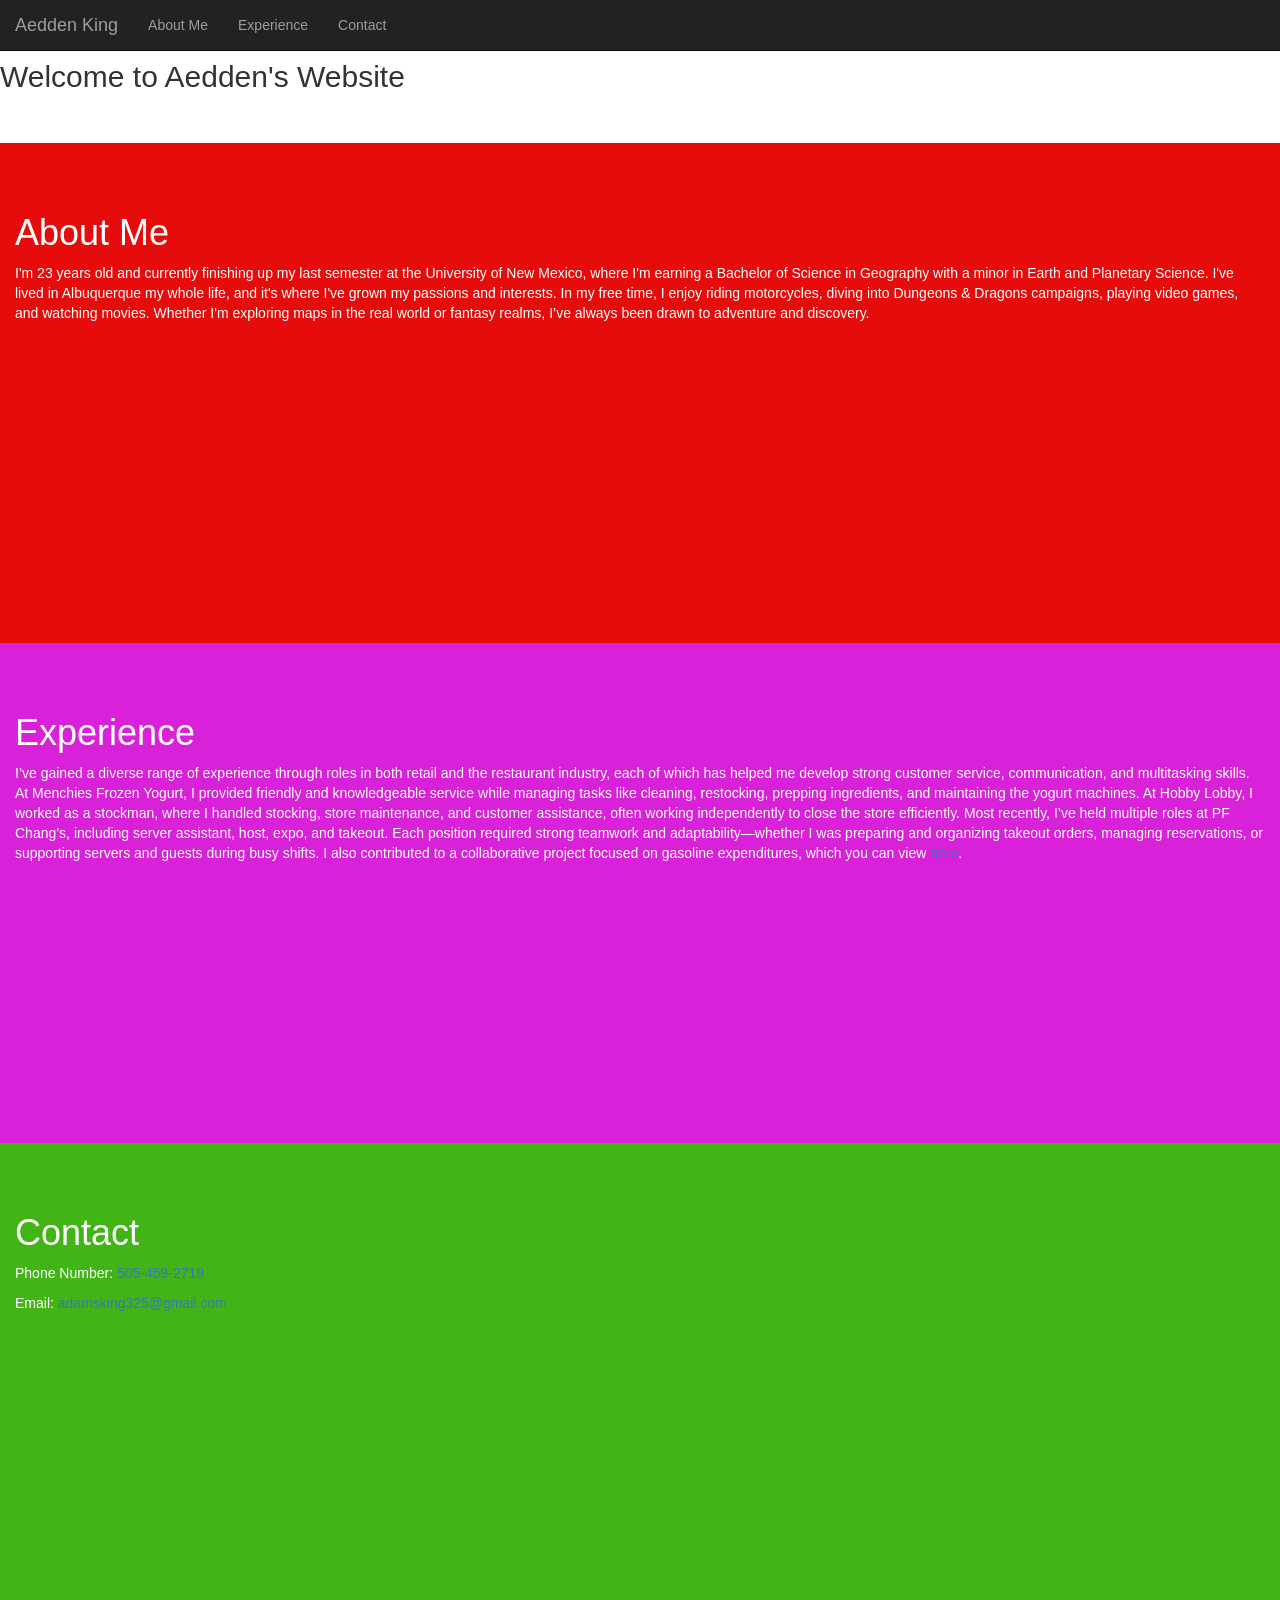
==== commit 671def15: "Please work" ====
--- a/index.html
+++ b/index.html
@@ -1,87 +1,75 @@
 <!DOCTYPE html>
 <html lang="en">
+
 <head>
-  <meta charset="UTF-8" />
-  <title>U.S. Fuel Expenditure Dashboard</title>
-  <meta name="viewport" content="width=device-width, initial-scale=1.0" />
+  <title>Aedden King Personal Website</title>
+  <meta charset="utf-8">
+  <meta name="viewport" content="width=device-width, initial-scale=1">
+  <!-- Stylesheets -->
+  <link rel="stylesheet" href="https://maxcdn.bootstrapcdn.com/bootstrap/3.4.1/css/bootstrap.min.css">
+  <link rel="stylesheet" href="myStyle_Scrollspy.css" />
 
-  <!-- Plotly Library -->
-  <script src="https://cdn.plot.ly/plotly-2.27.0.min.js"></script>
-
-  <!-- CSS Links -->
-  <link rel="stylesheet" href="FuelFinalProjectProduct.css" />
-  <link href="https://cdn.jsdelivr.net/npm/bootstrap@5.3.0/dist/css/bootstrap.min.css" rel="stylesheet">
-  <link href="https://fonts.googleapis.com/css2?family=Roboto&display=swap" rel="stylesheet">
+  <script src="https://ajax.googleapis.com/ajax/libs/jquery/3.4.1/jquery.min.js"></script>
+  <script src="https://maxcdn.bootstrapcdn.com/bootstrap/3.4.1/js/bootstrap.min.js"></script>
 </head>
 
-<body>
-  <!-- Filter Controls -->
-  <div id="filters">
-    <select id="expenditureType" onchange="updateMapAndTitle()">
-      <option value="total">Total Expenditure</option>
-      <option value="crudeOil">Crude Oil</option>
-      <option value="refining">Refining</option>
-      <option value="distribution">Distribution</option>
-      <option value="taxes">Taxes</option>
-      <option value="fuelCost">Fuel Cost</option>
-    </select>
-  </div>
+<body data-spy="scroll" data-target=".navbar" data-offset="50">
 
-  <!-- Dynamic Title -->
-  <h2 id="mapTitle" class="text-center mt-3">2023 Motor Gasoline Total Expenditure by State</h2>
-
-  <!-- Map and Info Panel -->
-  <div style="display: flex; justify-content: center; gap: 20px; flex-wrap: wrap;">
-    <div id="map" style="flex: 1 1 65%; min-width: 300px;"></div>
-    <div id="stateInfoBox" style="flex: 1 1 30%; min-width: 250px;" class="info-box">
-      <h4>Selected State Info</h4>
-      <p>Select a state to see details here.</p>
-    </div>
-  </div>
-
-  <!-- Footer Section -->
-  <div id="footer">
-    <button class="btn btn-primary mt-3" data-bs-toggle="modal" data-bs-target="#aboutModal">
-      About This Project
-    </button>
-    <h4 class="mt-4">References</h4>
-    <ul>
-      <li><a href="https://cdn.plot.ly/plotly-2.27.0.min.js" target="_blank">Plotly.js v2.27.0</a></li>
-      <li><a href="https://cdn.jsdelivr.net/npm/bootstrap@5.3.0/dist/css/bootstrap.min.css" target="_blank">Bootstrap 5 CSS</a></li>
-      <li><a href="https://cdn.jsdelivr.net/npm/bootstrap@5.3.0/dist/js/bootstrap.bundle.min.js" target="_blank">Bootstrap 5 JS</a></li>
-      <li><a href="https://fonts.googleapis.com/css2?family=Roboto&display=swap" target="_blank">Google Fonts – Roboto</a></li>
-      <li><a href="https://www.eia.gov/" target="_blank">U.S. Energy Information Administration</a></li>
-      <li><a href="https://www.eia.gov/state/seds/data.php?incfile=/state/seds/sep_fuel/html/fuel_mg.html&sid=US" target="_blank">EIA SEDS Fuel Expenditure by State</a></li>
-    </ul>
-  </div>
-
-  <!-- About Modal -->
-  <div class="modal fade" id="aboutModal" tabindex="-1" aria-labelledby="aboutModalLabel" aria-hidden="true">
-    <div class="modal-dialog modal-lg modal-dialog-centered">
-      <div class="modal-content">
-        <div class="modal-header">
-          <h5 class="modal-title" id="aboutModalLabel">About This Web App</h5>
-          <button type="button" class="btn-close" data-bs-dismiss="modal" aria-label="Close"></button>
-        </div>
-        <div class="modal-body">
-          <h6><strong>About the Project</strong></h6>
-          <p>This interactive web app displays U.S. fuel expenditure data by state using a choropleth map.
-             Users can explore breakdowns by fuel type, distribution, and taxes. It is designed for researchers, students, and the general public.</p>
-          <h6><strong>Team Members</strong></h6>
-          <ul>
-            <li><a href="https://github.com/TinsayeJ505/TinsayeJ505.github.io" target="_blank">Tinsaye Jensen</a> (tinsayej@unm.edu)</li>
-            <li><a href="https://github.com/ecarreno64/ecarreno64.github.io" target="_blank">Emelina Carreno</a> (ecarreno64@unm.edu)</li>
-            <li><a href="https://github.com/AeddenKing/AeddenKing.github.io" target="_blank">Aeddan King</a> (aking19@unm.edu)</li>
-            <li>William Holmes (wholmes@unm.edu)</li>
+  <br>
+  <br>
+  <h2>Welcome to Aedden's Website</h2>
+  <br>
+  <br>
+  <nav class="navbar navbar-inverse navbar-fixed-top">
+    <div class="container-fluid">
+      <div class="navbar-header">
+        <button type="button" class="navbar-toggle" data-toggle="collapse" data-target="#myNavbar">
+          <span class="icon-bar"></span>
+          <span class="icon-bar"></span>
+          <span class="icon-bar"></span>
+        </button>
+        <a class="navbar-brand" href="#">Aedden King</a>
+      </div>
+      <div>
+        <div class="collapse navbar-collapse" id="myNavbar">
+          <ul class="nav navbar-nav">
+            <li><a href="#section1">About Me</a></li>
+            <li><a href="#section2">Experience</a></li>
+            <li><a href="#section3">Contact</a></li>
+            <!-- 
+            <li class="dropdown">
+              <a class="dropdown-toggle" data-toggle="dropdown" href="#">Section 4 <span class="caret"></span></a>
+              <ul class="dropdown-menu">
+                <li><a href="#section41">Section 4-1</a></li>
+                <li><a href="#section42">Section 4-2</a></li>
+              </ul>
+            </li>
+            -->
           </ul>
-          <p>Instructor: <a href="http://www.lipingyang.org" target="_blank">Dr. Liping Yang</a></p>
         </div>
       </div>
     </div>
+  </nav>
+
+  <div id="section1" class="container-fluid">
+    <h1>About Me</h1>
+    <p>I'm 23 years old and currently finishing up my last semester at the University of New Mexico, where I'm earning a Bachelor of Science in Geography with a minor in Earth and Planetary Science. I've lived in Albuquerque my whole life, and it's where I've grown my passions and interests. In my free time, I enjoy riding motorcycles, diving into Dungeons & Dragons campaigns, playing video games, and watching movies. Whether I'm exploring maps in the real world or fantasy realms, I’ve always been drawn to adventure and discovery.</p>
   </div>
 
-  <!-- JS Files (placed last for load order) -->
-  <script src="https://cdn.jsdelivr.net/npm/bootstrap@5.3.0/dist/js/bootstrap.bundle.min.js"></script>
-  <script src="FuelFinalProduct.js"></script>
+  <div id="section2" class="container-fluid">
+    <h1>Experience</h1>
+    <p>I’ve gained a diverse range of experience through roles in both retail and the restaurant industry, each of which has helped me develop strong customer service, communication, and multitasking skills. At Menchies Frozen Yogurt, I provided friendly and knowledgeable service while managing tasks like cleaning, restocking, prepping ingredients, and maintaining the yogurt machines. At Hobby Lobby, I worked as a stockman, where I handled stocking, store maintenance, and customer assistance, often working independently to close the store efficiently. Most recently, I’ve held multiple roles at PF Chang’s, including server assistant, host, expo, and takeout. Each position required strong teamwork and adaptability—whether I was preparing and organizing takeout orders, managing reservations, or supporting servers and guests during busy shifts. I also contributed to a collaborative project focused on gasoline expenditures, which you can view <a href="file:///C:/Users/Games/Downloads/AeddenKing.github.io/AeddenKing.WebApp/Final%20Fuel%20Project/index.html" target="_blank">here</a>.</p>
+  </div>
+
+  <div id="section3" class="container-fluid">
+    <h1>Contact</h1>
+    <p>Phone Number: <a href="tel:5054592719">505-459-2719</a></p>
+    <p>Email: <a href="mailto:adamsking325@gmail.com">adamsking325@gmail.com</a></p>
+  </div>
+
+  <!-- Optional empty section placeholder, can be removed if unused -->
+  <div id="section4" class="container-fluid"></div>
+
 </body>
+
 </html>
--- a/myStyle_Scrollspy.css
+++ b/myStyle_Scrollspy.css
@@ -0,0 +1,39 @@
+body {
+  position: relative;
+}
+
+#section1 {
+  padding-top: 50px;
+  height: 500px;
+  color: #fff;
+  background-color: #e70c0c;
+}
+
+#section2 {
+  padding-top: 50px;
+  height: 500px;
+  color: #fff;
+  background-color: #d821d8;
+}
+
+#section3 {
+  padding-top: 50px;
+  height: 500px;
+  color: #fff;
+  background-color: #42b415;
+}
+
+
+/* #section41 {
+  padding-top: 50px;
+  height: 500px;
+  color: #fff;
+  background-color: #00bcd4;
+}
+
+#section42 {
+  padding-top: 50px;
+  height: 500px;
+  color: #fff;
+  background-color: #009688;
+} */
